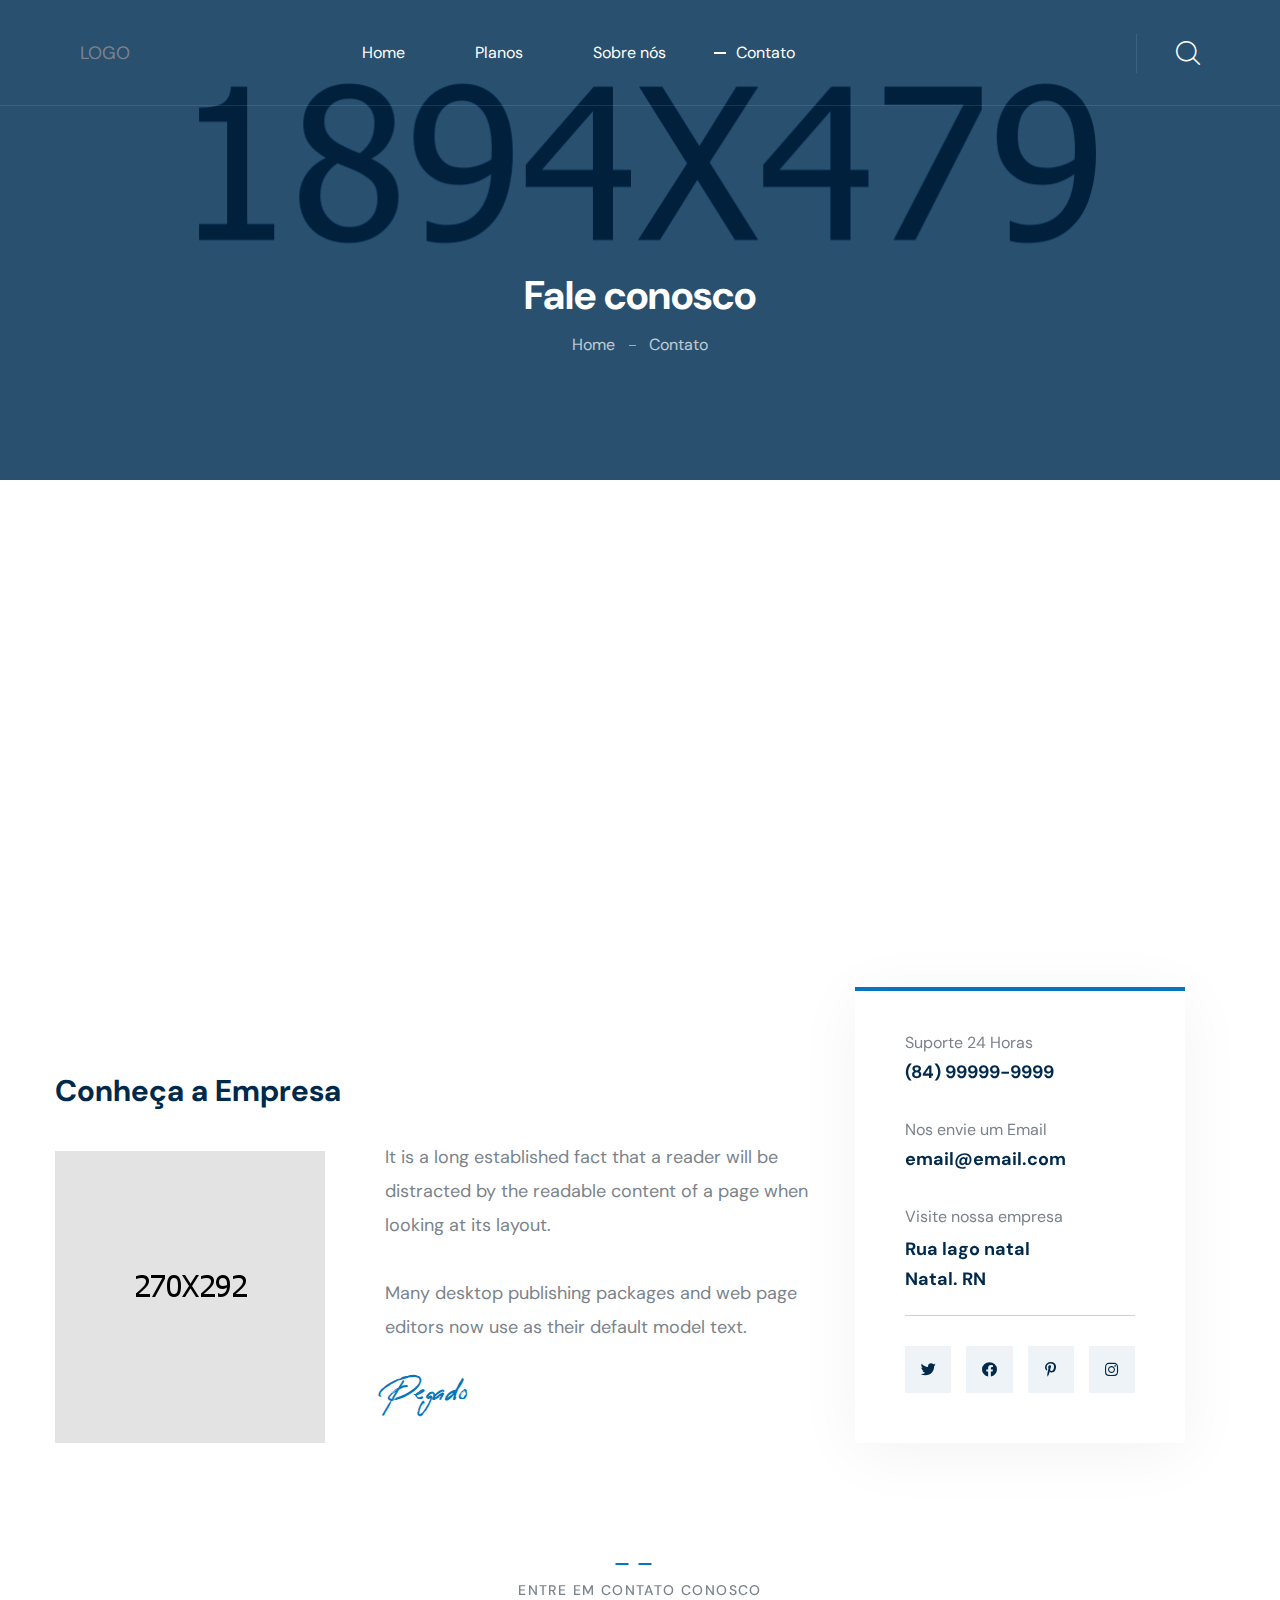
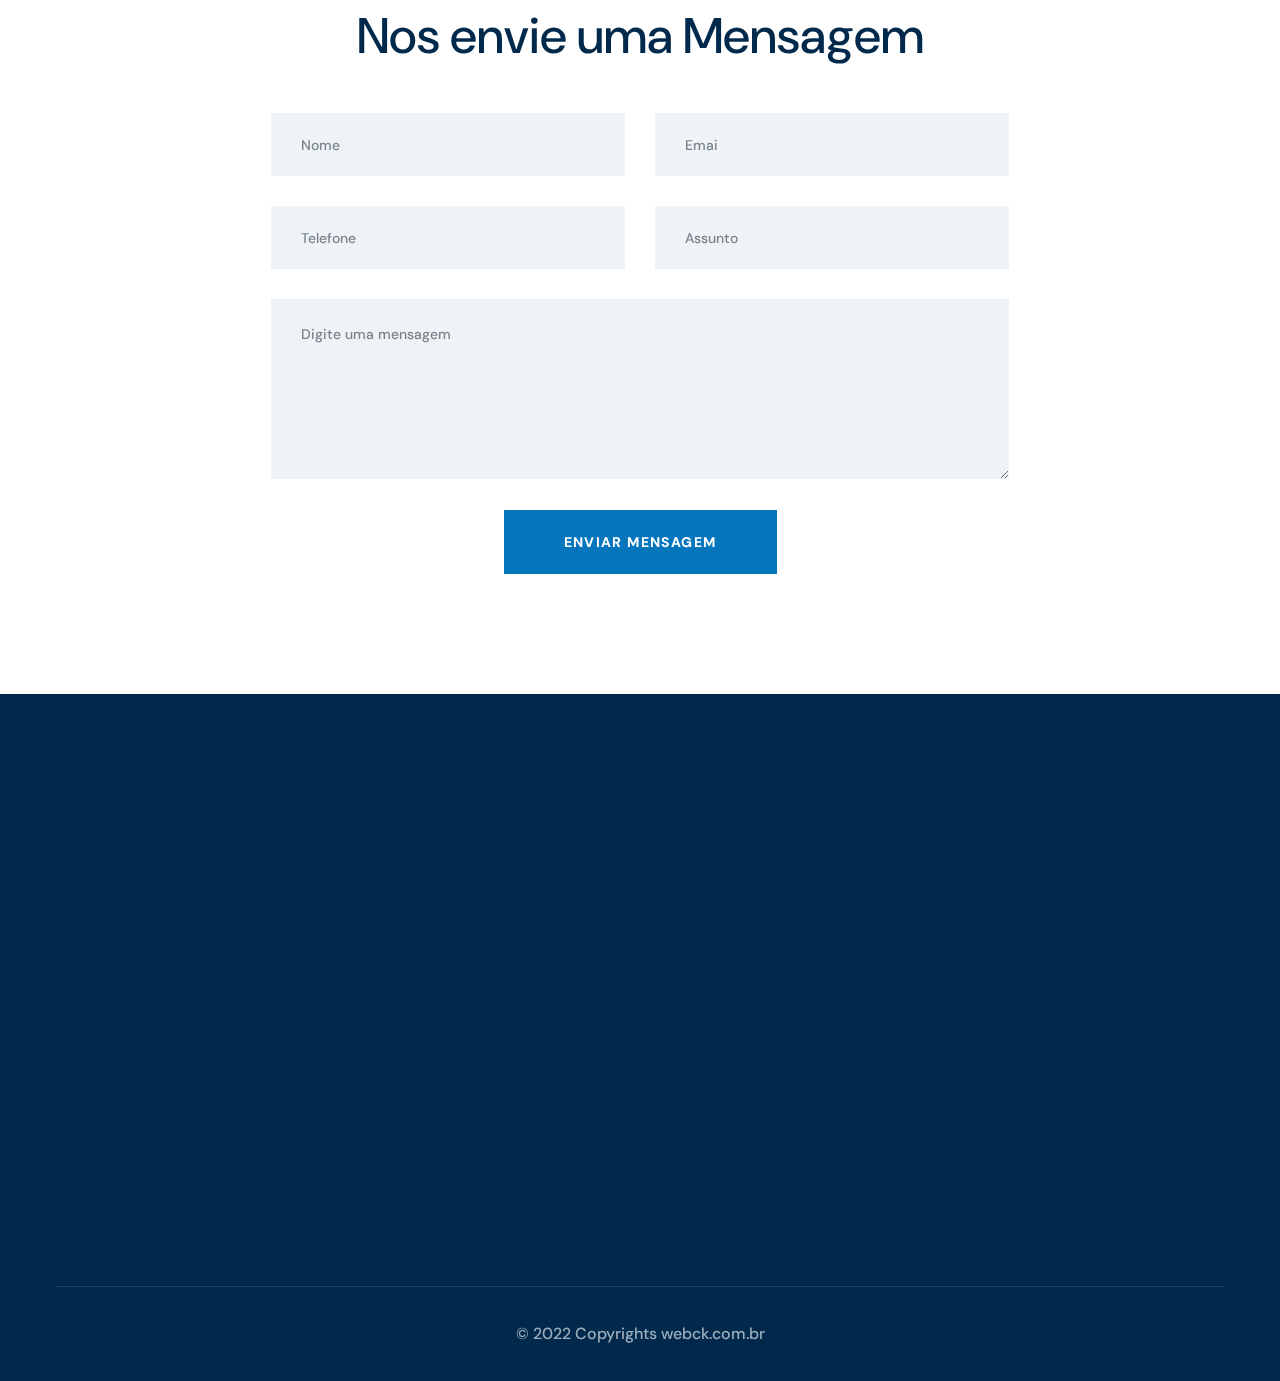
==== contato.html @ d730503c "att" ====
<!DOCTYPE html>
<html lang="pt-BR">

<head>
    <meta charset="UTF-8" />
    <meta name="viewport" content="width=device-width, initial-scale=1.0" />
    <title>Pegado Seguro ||</title>
    <!-- favicons Icons -->
    <link rel="apple-touch-icon" sizes="180x180" href="assets/images/favicons/apple-touch-icon.png" />
    <link rel="icon" type="image/png" sizes="32x32" href="assets/images/favicons/favicon-32x32.png" />
    <link rel="icon" type="image/png" sizes="16x16" href="assets/images/favicons/favicon-16x16.png" />
    <link rel="manifest" href="assets/images/favicons/site.webmanifest" />
    <meta name="description" content="Conult HTML Template For Business" />

    <!-- fonts -->
    <link rel="preconnect" href="https://fonts.googleapis.com">
    <link rel="preconnect" href="https://fonts.gstatic.com" crossorigin>

    <link
        href="https://fonts.googleapis.com/css2?family=DM+Sans:ital,wght@0,400;0,500;0,700;1,400;1,500;1,700&display=swap"
        rel="stylesheet">

    <link rel="stylesheet" href="assets/vendors/bootstrap/css/bootstrap.min.css" />
    <link rel="stylesheet" href="assets/vendors/animate/animate.min.css" />
    <link rel="stylesheet" href="assets/vendors/animate/custom-animate.css" />
    <link rel="stylesheet" href="assets/vendors/fontawesome/css/all.min.css" />
    <link rel="stylesheet" href="assets/vendors/jarallax/jarallax.css" />
    <link rel="stylesheet" href="assets/vendors/jquery-magnific-popup/jquery.magnific-popup.css" />
    <link rel="stylesheet" href="assets/vendors/nouislider/nouislider.min.css" />
    <link rel="stylesheet" href="assets/vendors/nouislider/nouislider.pips.css" />
    <link rel="stylesheet" href="assets/vendors/odometer/odometer.min.css" />
    <link rel="stylesheet" href="assets/vendors/swiper/swiper.min.css" />
    <link rel="stylesheet" href="assets/vendors/conult-icons/style.css">
    <link rel="stylesheet" href="assets/vendors/tiny-slider/tiny-slider.min.css" />
    <link rel="stylesheet" href="assets/vendors/reey-font/stylesheet.css" />
    <link rel="stylesheet" href="assets/vendors/owl-carousel/owl.carousel.min.css" />
    <link rel="stylesheet" href="assets/vendors/owl-carousel/owl.theme.default.min.css" />
    <link rel="stylesheet" href="assets/vendors/bxslider/jquery.bxslider.css" />
    <link rel="stylesheet" href="assets/vendors/bootstrap-select/css/bootstrap-select.min.css" />
    <link rel="stylesheet" href="assets/vendors/vegas/vegas.min.css" />
    <link rel="stylesheet" href="assets/vendors/jquery-ui/jquery-ui.css" />
    <link rel="stylesheet" href="assets/vendors/timepicker/timePicker.css" />

    <!-- template styles -->
    <link rel="stylesheet" href="assets/css/style.css" />
    <link rel="stylesheet" href="assets/css/responsive.css" />
</head>

<body>
    <div class="preloader">
        <img class="preloader__image" width="60" src="assets/images/loader.png" alt="" />
    </div>
    <!-- /.preloader -->
    <div class="page-wrapper">
        <header class="main-header main-header-three clearfix">
            <nav class="main-menu main-menu-three clearfix">
                <div class="main-menu-three__wrapper clearfix">
                    <div class="main-menu-three__wrapper-logo">
                        <a href="index.html">LOGO</a>
                    </div>
                    <div class="main-menu-three__wrapper-main-menu">
                        <a href="#" class="mobile-nav__toggler"><i class="fa fa-bars"></i></a>
                        <ul class="main-menu__list">
                            <li class="dropdown">
                                <a href="index.html">Home</a>
                            </li>
                            <li class="dropdown">
                                <a href="planos.html">Planos</a>
                            </li>
                            <li><a href="sobre.html">Sobre nós</a></li>
                            <li><a href="contato.html">Contato</a></li>
                        </ul>
                    </div>
                    <div class="main-menu-three__wrapper-right">
                        <div class="main-menu-three__wrapper-search-cat">
                            <a href="#"
                                class="main-menu-three__wrapper-search search-toggler icon-magnifying-glass"></a>
                        </div>
                    </div>
                </div>
            </nav>
        </header>

        <div class="stricky-header stricked-menu main-menu">
            <div class="sticky-header__content"></div><!-- /.sticky-header__content -->
        </div><!-- /.stricky-header -->

        <!--Page Header Start-->
        <section class="page-header">
            <div class="page-header-bg" style="background-image: url(assets/images/backgrounds/page-header-bg.jpg)">
            </div>
            <div class="container">
                <div class="page-header__inner">
                    <h2>Fale conosco</h2>
                    <ul class="thm-breadcrumb list-unstyled">
                        <li><a href="index.html">Home</a></li>
                        <li class="active">Contato</li>
                    </ul>
                </div>
            </div>
        </section>
        <!--Page Header End-->

        <!--Contact Page Google Map Start-->
        <section class="contact-page-google-map">
           <div class="container">
                <iframe
                src="https://www.google.com/maps/embed?" class="contact-page-google-map__one" allowfullscreen>

                </iframe>
            </div>
        </section>
        <!--Contact Page Google Map End-->

        <!--Contact Page Details Start-->
        <section class="contact-page-details">
            <div class="container">
                <div class="row">
                    <div class="col-xl-8 col-lg-7">
                        <div class="contact-page-details__left">
                            <h3 class="contact-page-details__title">Conheça a Empresa</h3>
                            <div class="contact-page-details__content">
                                <div class="contact-page-details__content-img">
                                    <img src="assets/images/resources/contact-page-details-content-img.jpg" alt="">
                                </div>
                                <div class="contact-page-details__content-text-box">
                                    <p class="contact-page-details__content-text-1">It is a long established fact that a reader will be distracted by the readable content of a page when looking at its layout.</p>
                                    <p class="contact-page-details__content-text-2">Many desktop publishing packages and web page editors now use as their default model text.</p>
                                    <h2 class="contact-page-details__sign">Pegado</h2>
                                </div>
                            </div>
                        </div>
                    </div>
                    <div class="col-xl-4 col-lg-5">
                        <div class="contact-page-details__right">
                            <ul class="list-unstyled contact-page-details__list">
                                <li>
                                    <span>Suporte 24 Horas</span>
                                    <p><a href="tel:13077760608">(84) 99999-9999</a></p>
                                </li>
                                <li>
                                    <span>Nos envie um Email</span>
                                    <p><a href="mailto:needhelp@company.com">email@email.com</a></p>
                                </li>
                                <li>
                                    <span>Visite nossa empresa</span>
                                    <p>Rua lago natal <br> Natal. RN</p>
                                </li>
                            </ul>
                            <div class="contact-page-details__social">
                                <a href="#"><i class="fab fa-twitter"></i></a>
                                <a href="#"><i class="fab fa-facebook"></i></a>
                                <a href="#"><i class="fab fa-pinterest-p"></i></a>
                                <a href="#"><i class="fab fa-instagram"></i></a>
                            </div>
                        </div>
                    </div>
                </div>
            </div>
        </section>
        <!--Contact Page Details End-->

        <!--contact Page Start-->
        <section class="contact-page">
            <div class="container">
                <div class="section-title text-center">
                    <span class="section-title__tagline">Entre em contato conosco</span>
                    <h2 class="section-title__title">Nos envie uma Mensagem</h2>
                </div>
                <div class="row">
                    <div class="col-xl-12">
                        <div class="contact-page__form">
                            <form action="assets/inc/sendemail.php" class="comment-one__form contact-form-validated" novalidate="novalidate">
                                <div class="row">
                                    <div class="col-xl-6">
                                        <div class="comment-form__input-box">
                                            <input type="text" placeholder="Nome" name="name">
                                        </div>
                                    </div>
                                    <div class="col-xl-6">
                                        <div class="comment-form__input-box">
                                            <input type="email" placeholder="Emai" name="email">
                                        </div>
                                    </div>
                                    <div class="col-xl-6">
                                        <div class="comment-form__input-box">
                                            <input type="text" placeholder="Telefone" name="phone">
                                        </div>
                                    </div>
                                    <div class="col-xl-6">
                                        <div class="comment-form__input-box">
                                            <input type="text" placeholder="Assunto" name="Subject">
                                        </div>
                                    </div>
                                </div>
                                <div class="row">
                                    <div class="col-xl-12">
                                        <div class="comment-form__input-box">
                                            <textarea name="message" placeholder="Digite uma mensagem"></textarea>
                                        </div>
                                        <button type="submit" class="thm-btn comment-form__btn">Enviar mensagem</button>
                                    </div>
                                </div>
                            </form>
                        </div>
                    </div>
                </div>
            </div>
        </section>
        <!--contact Page End-->

        <!--Site Footer Start-->
        <footer class="site-footer">
            <div class="container">
                <div class="site-footer__top">
                    <div class="row">
                        <div class="col-xl-5 col-lg-5 wow fadeInUp" data-wow-delay="100ms">
                            <div class="site-footer__top-left">
                                <div class="site-footer__top-logo-content">
                                    <a href="index.html"><img src="assets/images/logo-light-1.png" width="146" alt=""></a>
                                    <p class="site-footer__top-text">Bem vindo a pegado seguros <br> agência. Lore ipsum
                                        simply text <br> amet cing elit.</p>
                                </div>
                                <div class="site-footer__top-newsletter">
                                    <h5 class="site-footer__top-newsletter-title">Se inscreva para receber nossas promoções</h5>
                                    <form class="site-footer__top-newsletter-form">
                                        <div class="site-footer__top-newsletter-input-box">
                                            <input type="email" placeholder="Email" name="email">
                                            <button type="submit" class="site-footer__top-newsletter-btn">Salvar</button>
                                        </div>
                                    </form>
                                </div>
                            </div>
                        </div>
                        <div class="col-xl-7 col-lg-7">
                            <div class="site-footer__top-right">
                                <div class="site-footer__top-widget-box">
                                    <div class="row">
                                        <div class="col-xl-3 col-lg-3 col-md-4 wow fadeInUp" data-wow-delay="100ms">
                                            <div class="footer-widget__column footer-widget__explore clearfix">
                                                <h3 class="footer-widget__title">Veja mais</h3>
                                                <ul class="footer-widget__explore-list list-unstyled clearfix">
                                                    <li><a href="sobre.html">Sobre nós</a></li>
                                                    <li><a href="sobre.html">Nossos Planos</a></li>
                                                    <li><a href="contato.html">Entre em contato</a></li>
                                                </ul>
                                            </div>
                                        </div>
                                        <div class="col-xl-3 col-lg-3 col-md-4 wow fadeInUp" data-wow-delay="200ms">
                                            <div class="footer-widget__column footer-widget__links clearfix">
                                                <h3 class="footer-widget__title">Links</h3>
                                                <ul class="footer-widget__links-list list-unstyled clearfix">
                                                    <li><a href="sobre.html">Sobre nós</a></li>
                                                    <li><a href="sobre.html">Conheça nosso app</a></li>
                                                    <li><a href="sobre.html">Home</a></li>
                                                    <li><a href="contato.html">Contato</a></li>
                                                </ul>
                                            </div>
                                        </div>
                                        <div class="col-xl-6 col-lg-6 col-md-4 wow fadeInUp" data-wow-delay="300ms">
                                            <div class="footer-widget__column footer-widget__contact clearfix">
                                                <h3 class="footer-widget__title">Contato</h3>
                                                <a href="mailto:emaildosuporte@suporte.com">emaildosuporte@suporte.com</a>
                                                <p class="footer-widget__contact-text">Rua lago de natal <br> Natal. RN</p>
                                            </div>
                                        </div>
                                    </div>
                                </div>
                                <div class="site-footer__top-contact-details wow fadeInUp" data-wow-delay="400ms">
                                    <div class="site-footer__top-right-social">
                                        <a href="#"><i class="fab fa-twitter"></i></a>
                                        <a href="#"><i class="fab fa-facebook"></i></a>
                                        <a href="#"><i class="fab fa-pinterest-p"></i></a>
                                        <a href="#"><i class="fab fa-instagram"></i></a>
                                    </div>
                                    <div class="site-footer__top-right-phone">
                                        <p class="site-footer__top-right-phone-tagline">Suporte 24 Horas</p>
                                        <a href="tel:1307776-0608">(84) 99999-9999</a>
                                    </div>
                                </div>
                            </div>
                        </div>
                    </div>
                </div>
                <div class="site-footer__bottom">
                    <p class="site-footer__bottom-text">© 2022 Copyrights <a href="#">webck.com.br</a></p>
                </div>
            </div>
        </footer>
        <!--Site Footer End-->


    </div><!-- /.page-wrapper -->


    <div class="mobile-nav__wrapper">
        <div class="mobile-nav__overlay mobile-nav__toggler"></div>
        <!-- /.mobile-nav__overlay -->
        <div class="mobile-nav__content">
            <span class="mobile-nav__close mobile-nav__toggler"><i class="fa fa-times"></i></span>

            <div class="logo-box">
                <a href="index.html" aria-label="logo image"><img src="assets/images/resources/logo-1.png" width="155"
                        alt="" /></a>
            </div>
            <!-- /.logo-box -->
            <div class="mobile-nav__container"></div>
            <!-- /.mobile-nav__container -->

            <ul class="mobile-nav__contact list-unstyled">
                <li>
                    <i class="fa fa-envelope"></i>
                    <a href="mailto:needhelp@packageName__.com">needhelp@conult.com</a>
                </li>
                <li>
                    <i class="fa fa-phone-alt"></i>
                    <a href="tel:666-888-0000">666 888 0000</a>
                </li>
            </ul><!-- /.mobile-nav__contact -->
            <div class="mobile-nav__top">
                <div class="mobile-nav__social">
                    <a href="#" class="fab fa-twitter"></a>
                    <a href="#" class="fab fa-facebook-square"></a>
                    <a href="#" class="fab fa-pinterest-p"></a>
                    <a href="#" class="fab fa-instagram"></a>
                </div><!-- /.mobile-nav__social -->
            </div><!-- /.mobile-nav__top -->



        </div>
        <!-- /.mobile-nav__content -->
    </div>
    <!-- /.mobile-nav__wrapper -->

    <div class="search-popup">
        <div class="search-popup__overlay search-toggler"></div>
        <!-- /.search-popup__overlay -->
        <div class="search-popup__content">
            <form action="#">
                <label for="search" class="sr-only">Buscar</label><!-- /.sr-only -->
                <input type="text" id="search" placeholder="Buscar..." />
                <button type="submit" aria-label="search submit" class="thm-btn">
                    <i class="icon-magnifying-glass"></i>
                </button>
            </form>
        </div>
        <!-- /.search-popup__content -->
    </div>
    <!-- /.search-popup -->

    <a href="#" data-target="html" class="scroll-to-target scroll-to-top"><i class="fa fa-angle-up"></i></a>


    <script src="assets/vendors/jquery/jquery-3.6.0.min.js"></script>
    <script src="assets/vendors/bootstrap/js/bootstrap.bundle.min.js"></script>
    <script src="assets/vendors/jarallax/jarallax.min.js"></script>
    <script src="assets/vendors/jquery-ajaxchimp/jquery.ajaxchimp.min.js"></script>
    <script src="assets/vendors/jquery-appear/jquery.appear.min.js"></script>
    <script src="assets/vendors/jquery-circle-progress/jquery.circle-progress.min.js"></script>
    <script src="assets/vendors/jquery-magnific-popup/jquery.magnific-popup.min.js"></script>
    <script src="assets/vendors/jquery-validate/jquery.validate.min.js"></script>
    <script src="assets/vendors/nouislider/nouislider.min.js"></script>
    <script src="assets/vendors/odometer/odometer.min.js"></script>
    <script src="assets/vendors/swiper/swiper.min.js"></script>
    <script src="assets/vendors/tiny-slider/tiny-slider.min.js"></script>
    <script src="assets/vendors/wnumb/wNumb.min.js"></script>
    <script src="assets/vendors/wow/wow.js"></script>
    <script src="assets/vendors/isotope/isotope.js"></script>
    <script src="assets/vendors/countdown/countdown.min.js"></script>
    <script src="assets/vendors/owl-carousel/owl.carousel.min.js"></script>
    <script src="assets/vendors/bxslider/jquery.bxslider.min.js"></script>
    <script src="assets/vendors/bootstrap-select/js/bootstrap-select.min.js"></script>
    <script src="assets/vendors/vegas/vegas.min.js"></script>
    <script src="assets/vendors/jquery-ui/jquery-ui.js"></script>
    <script src="assets/vendors/timepicker/timePicker.js"></script>




    <!-- template js -->
    <script src="assets/js/conult.js"></script>
</body>

</html>
---- assets/vendors/jarallax/jarallax.css ----
.jarallax {
    position: relative;
    z-index: 0;
}
.jarallax > .jarallax-img {
    position: absolute;
    object-fit: cover;
    /* support for plugin https://github.com/bfred-it/object-fit-images */
    font-family: 'object-fit: cover;';
    top: 0;
    left: 0;
    width: 100%;
    height: 100%;
    z-index: -1;
}
---- assets/vendors/nouislider/nouislider.min.css ----
/*! nouislider - 14.1.1 - 12/15/2019 */
.noUi-target,.noUi-target *{-webkit-touch-callout:none;-webkit-tap-highlight-color:transparent;-webkit-user-select:none;-ms-touch-action:none;touch-action:none;-ms-user-select:none;-moz-user-select:none;user-select:none;-moz-box-sizing:border-box;box-sizing:border-box}.noUi-target{position:relative}.noUi-base,.noUi-connects{width:100%;height:100%;position:relative;z-index:1}.noUi-connects{overflow:hidden;z-index:0}.noUi-connect,.noUi-origin{will-change:transform;position:absolute;z-index:1;top:0;right:0;-ms-transform-origin:0 0;-webkit-transform-origin:0 0;-webkit-transform-style:preserve-3d;transform-origin:0 0;transform-style:flat}.noUi-connect{height:100%;width:100%}.noUi-origin{height:10%;width:10%}.noUi-txt-dir-rtl.noUi-horizontal .noUi-origin{left:0;right:auto}.noUi-vertical .noUi-origin{width:0}.noUi-horizontal .noUi-origin{height:0}.noUi-handle{-webkit-backface-visibility:hidden;backface-visibility:hidden;position:absolute}.noUi-touch-area{height:100%;width:100%}.noUi-state-tap .noUi-connect,.noUi-state-tap .noUi-origin{-webkit-transition:transform .3s;transition:transform .3s}.noUi-state-drag *{cursor:inherit!important}.noUi-horizontal{height:18px}.noUi-horizontal .noUi-handle{width:34px;height:28px;right:-17px;top:-6px}.noUi-vertical{width:18px}.noUi-vertical .noUi-handle{width:28px;height:34px;right:-6px;top:-17px}.noUi-txt-dir-rtl.noUi-horizontal .noUi-handle{left:-17px;right:auto}.noUi-target{background:#FAFAFA;border-radius:4px;border:1px solid #D3D3D3;box-shadow:inset 0 1px 1px #F0F0F0,0 3px 6px -5px #BBB}.noUi-connects{border-radius:3px}.noUi-connect{background:#3FB8AF}.noUi-draggable{cursor:ew-resize}.noUi-vertical .noUi-draggable{cursor:ns-resize}.noUi-handle{border:1px solid #D9D9D9;border-radius:3px;background:#FFF;cursor:default;box-shadow:inset 0 0 1px #FFF,inset 0 1px 7px #EBEBEB,0 3px 6px -3px #BBB}.noUi-active{box-shadow:inset 0 0 1px #FFF,inset 0 1px 7px #DDD,0 3px 6px -3px #BBB}.noUi-handle:after,.noUi-handle:before{content:"";display:block;position:absolute;height:14px;width:1px;background:#E8E7E6;left:14px;top:6px}.noUi-handle:after{left:17px}.noUi-vertical .noUi-handle:after,.noUi-vertical .noUi-handle:before{width:14px;height:1px;left:6px;top:14px}.noUi-vertical .noUi-handle:after{top:17px}[disabled] .noUi-connect{background:#B8B8B8}[disabled] .noUi-handle,[disabled].noUi-handle,[disabled].noUi-target{cursor:not-allowed}.noUi-pips,.noUi-pips *{-moz-box-sizing:border-box;box-sizing:border-box}.noUi-pips{position:absolute;color:#999}.noUi-value{position:absolute;white-space:nowrap;text-align:center}.noUi-value-sub{color:#ccc;font-size:10px}.noUi-marker{position:absolute;background:#CCC}.noUi-marker-sub{background:#AAA}.noUi-marker-large{background:#AAA}.noUi-pips-horizontal{padding:10px 0;height:80px;top:100%;left:0;width:100%}.noUi-value-horizontal{-webkit-transform:translate(-50%,50%);transform:translate(-50%,50%)}.noUi-rtl .noUi-value-horizontal{-webkit-transform:translate(50%,50%);transform:translate(50%,50%)}.noUi-marker-horizontal.noUi-marker{margin-left:-1px;width:2px;height:5px}.noUi-marker-horizontal.noUi-marker-sub{height:10px}.noUi-marker-horizontal.noUi-marker-large{height:15px}.noUi-pips-vertical{padding:0 10px;height:100%;top:0;left:100%}.noUi-value-vertical{-webkit-transform:translate(0,-50%);transform:translate(0,-50%);padding-left:25px}.noUi-rtl .noUi-value-vertical{-webkit-transform:translate(0,50%);transform:translate(0,50%)}.noUi-marker-vertical.noUi-marker{width:5px;height:2px;margin-top:-1px}.noUi-marker-vertical.noUi-marker-sub{width:10px}.noUi-marker-vertical.noUi-marker-large{width:15px}.noUi-tooltip{display:block;position:absolute;border:1px solid #D9D9D9;border-radius:3px;background:#fff;color:#000;padding:5px;text-align:center;white-space:nowrap}.noUi-horizontal .noUi-tooltip{-webkit-transform:translate(-50%,0);transform:translate(-50%,0);left:50%;bottom:120%}.noUi-vertical .noUi-tooltip{-webkit-transform:translate(0,-50%);transform:translate(0,-50%);top:50%;right:120%}
---- assets/vendors/nouislider/nouislider.pips.css ----
/* Base;
 *
 */
.noUi-pips,
.noUi-pips * {
-moz-box-sizing: border-box;
	box-sizing: border-box;
}
.noUi-pips {
	position: absolute;
	font: 400 12px Arial;
	color: #999;
}

/* Values;
 *
 */
.noUi-value {
	width: 40px;
	position: absolute;
	text-align: center;
}
.noUi-value-sub {
	color: #ccc;
	font-size: 10px;
}

/* Markings;
 *
 */
.noUi-marker {
	position: absolute;
	background: #CCC;
}
.noUi-marker-sub {
	background: #AAA;
}
.noUi-marker-large {
	background: #AAA;
}

/* Horizontal layout;
 *
 */
.noUi-pips-horizontal {
	padding: 10px 0;
	height: 50px;
	top: 100%;
	left: 0;
	width: 100%;
}
.noUi-value-horizontal {
	margin-left: -20px;
	padding-top: 20px;
}
.noUi-value-horizontal.noUi-value-sub {
	padding-top: 15px;
}

.noUi-marker-horizontal.noUi-marker {
	margin-left: -1px;
	width: 2px;
	height: 5px;
}
.noUi-marker-horizontal.noUi-marker-sub {
	height: 10px;
}
.noUi-marker-horizontal.noUi-marker-large {
	height: 15px;
}

/* Vertical layout;
 *
 */
.noUi-pips-vertical {
	padding: 0 10px;
	height: 100%;
	top: 0;
	left: 100%;
}
.noUi-value-vertical {
	width: 15px;
	margin-left: 20px;
	margin-top: -5px;
}

.noUi-marker-vertical.noUi-marker {
	width: 5px;
	height: 2px;
	margin-top: -1px;
}
.noUi-marker-vertical.noUi-marker-sub {
	width: 10px;
}
.noUi-marker-vertical.noUi-marker-large {
	width: 15px;
}
---- assets/vendors/conult-icons/style.css ----
@font-face {
  font-family: 'icomoon';
  src: url('fonts/icomoon.eot?orkqwr');
  src: url('fonts/icomoon.eot?orkqwr#iefix') format('embedded-opentype'),
    url('fonts/icomoon.ttf?orkqwr') format('truetype'),
    url('fonts/icomoon.woff?orkqwr') format('woff'),
    url('fonts/icomoon.svg?orkqwr#icomoon') format('svg');
  font-weight: normal;
  font-style: normal;
  font-display: block;
}

[class^="icon-"],
[class*=" icon-"] {
  /* use !important to prevent issues with browser extensions that change fonts */
  font-family: 'icomoon' !important;
  speak: never;
  font-style: normal;
  font-weight: normal;
  font-variant: normal;
  text-transform: none;
  line-height: 1;

  /* Better Font Rendering =========== */
  -webkit-font-smoothing: antialiased;
  -moz-osx-font-smoothing: grayscale;
}









.icon-pin:before {
  content: "\e900";
}
.icon-email:before {
  content: "\e901";
}
.icon-phone:before {
  content: "\e902";
}
.icon-magnifying-glass:before {
  content: "\e903";
}
.icon-shopping-cart:before {
  content: "\e904";
}
.icon-right-arrow:before {
  content: "\e905";
}
.icon-strategy:before {
  content: "\e906";
}
.icon-point-of-sale:before {
  content: "\e907";
}
.icon-consumer-behavior:before {
  content: "\e908";
}
.icon-verification:before {
  content: "\e909";
}
.icon-quotes:before {
  content: "\e90a";
}
.icon-help:before {
  content: "\e90b";
}
.icon-customer-review:before {
  content: "\e90c";
}
.icon-consultant:before {
  content: "\e90d";
}
.icon-telephone:before {
  content: "\e90e";
}
.icon-business:before {
  content: "\e90f";
}
.icon-creative:before {
  content: "\e910";
}
.icon-global:before {
  content: "\e911";
}
.icon-news:before {
  content: "\e912";
}
.icon-consulting:before {
  content: "\e913";
}
.icon-group:before {
  content: "\e914";
}
.icon-report:before {
  content: "\e915";
}
.icon-mobile-analytics:before {
  content: "\e916";
}
.icon-creative-1:before {
  content: "\e917";
}
.icon-analysis:before {
  content: "\e918";
}
---- assets/vendors/reey-font/stylesheet.css ----
/*! Generated by Font Squirrel (https://www.fontsquirrel.com) on January 28, 2021 */



@font-face {
    font-family: 'reeyregular';
    src: url('reey-regular-webfont.woff2') format('woff2'),
         url('reey-regular-webfont.woff') format('woff');
    font-weight: normal;
    font-style: normal;

}
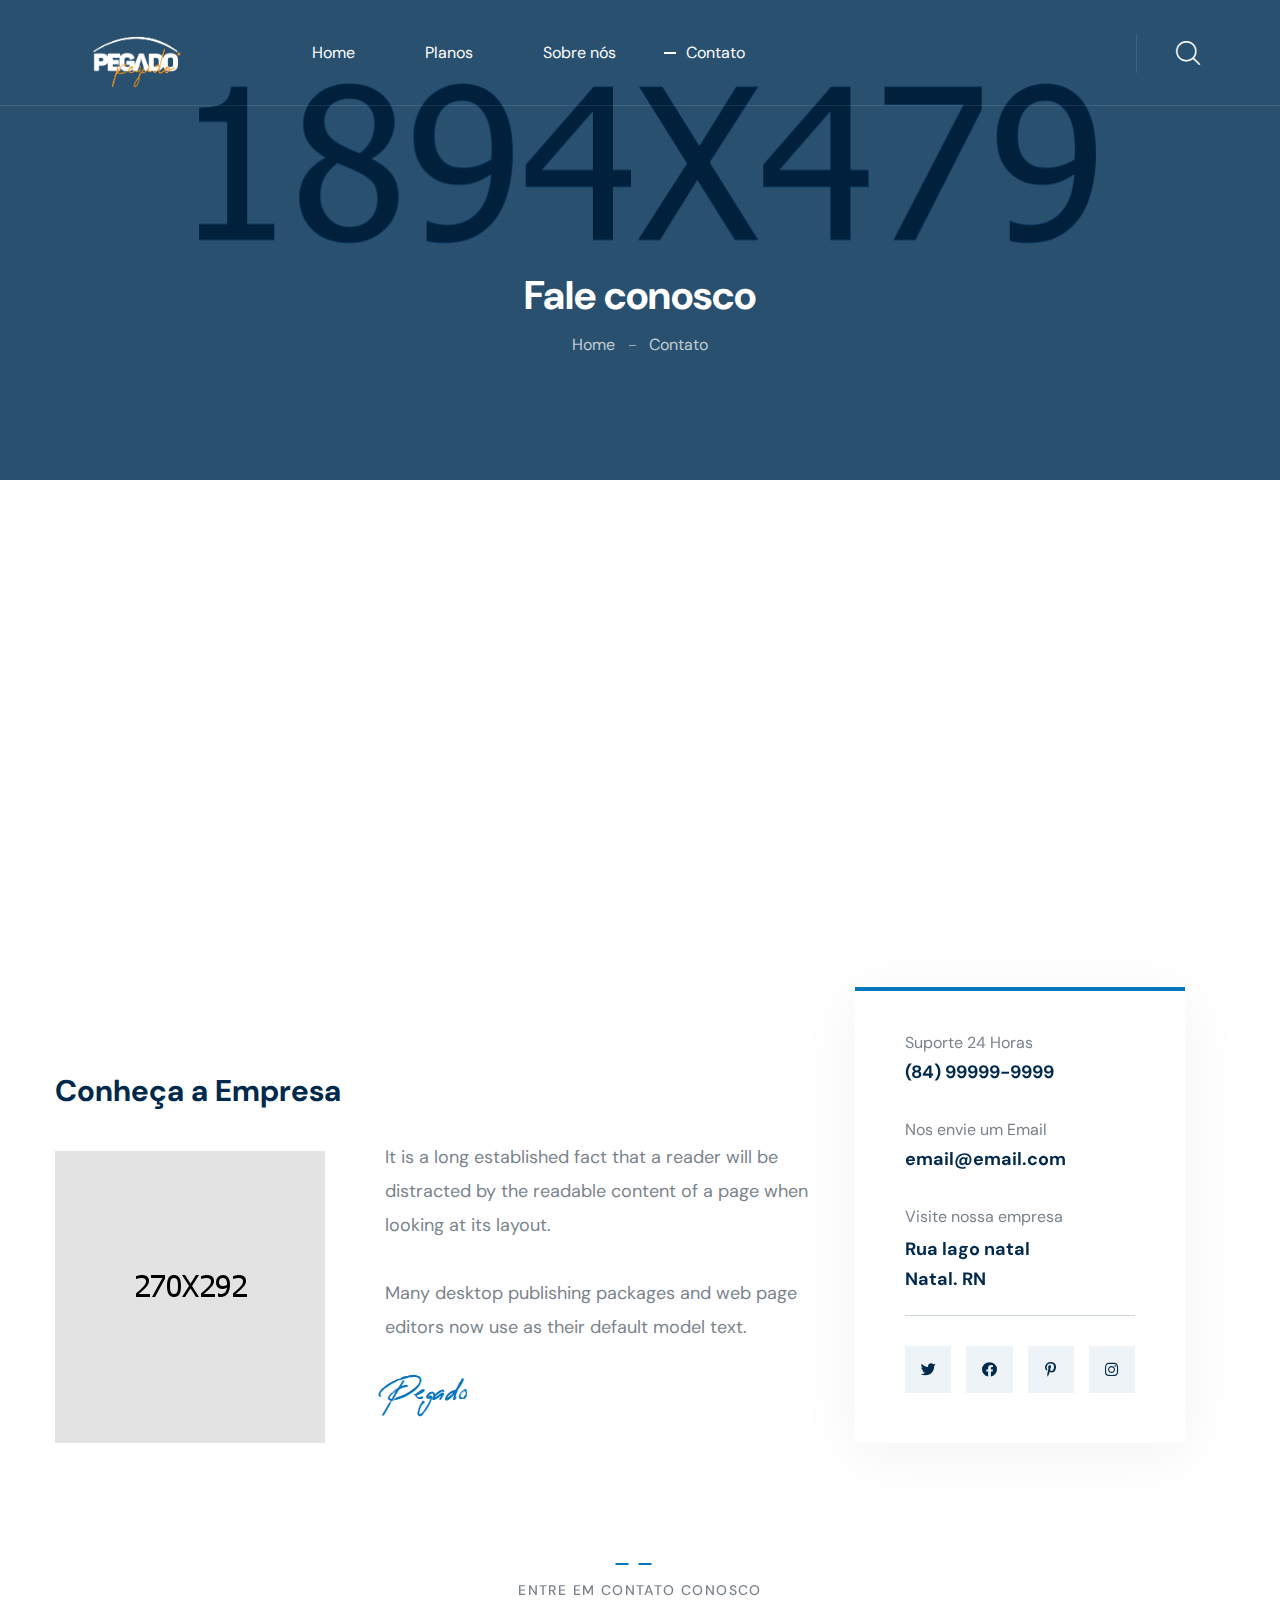
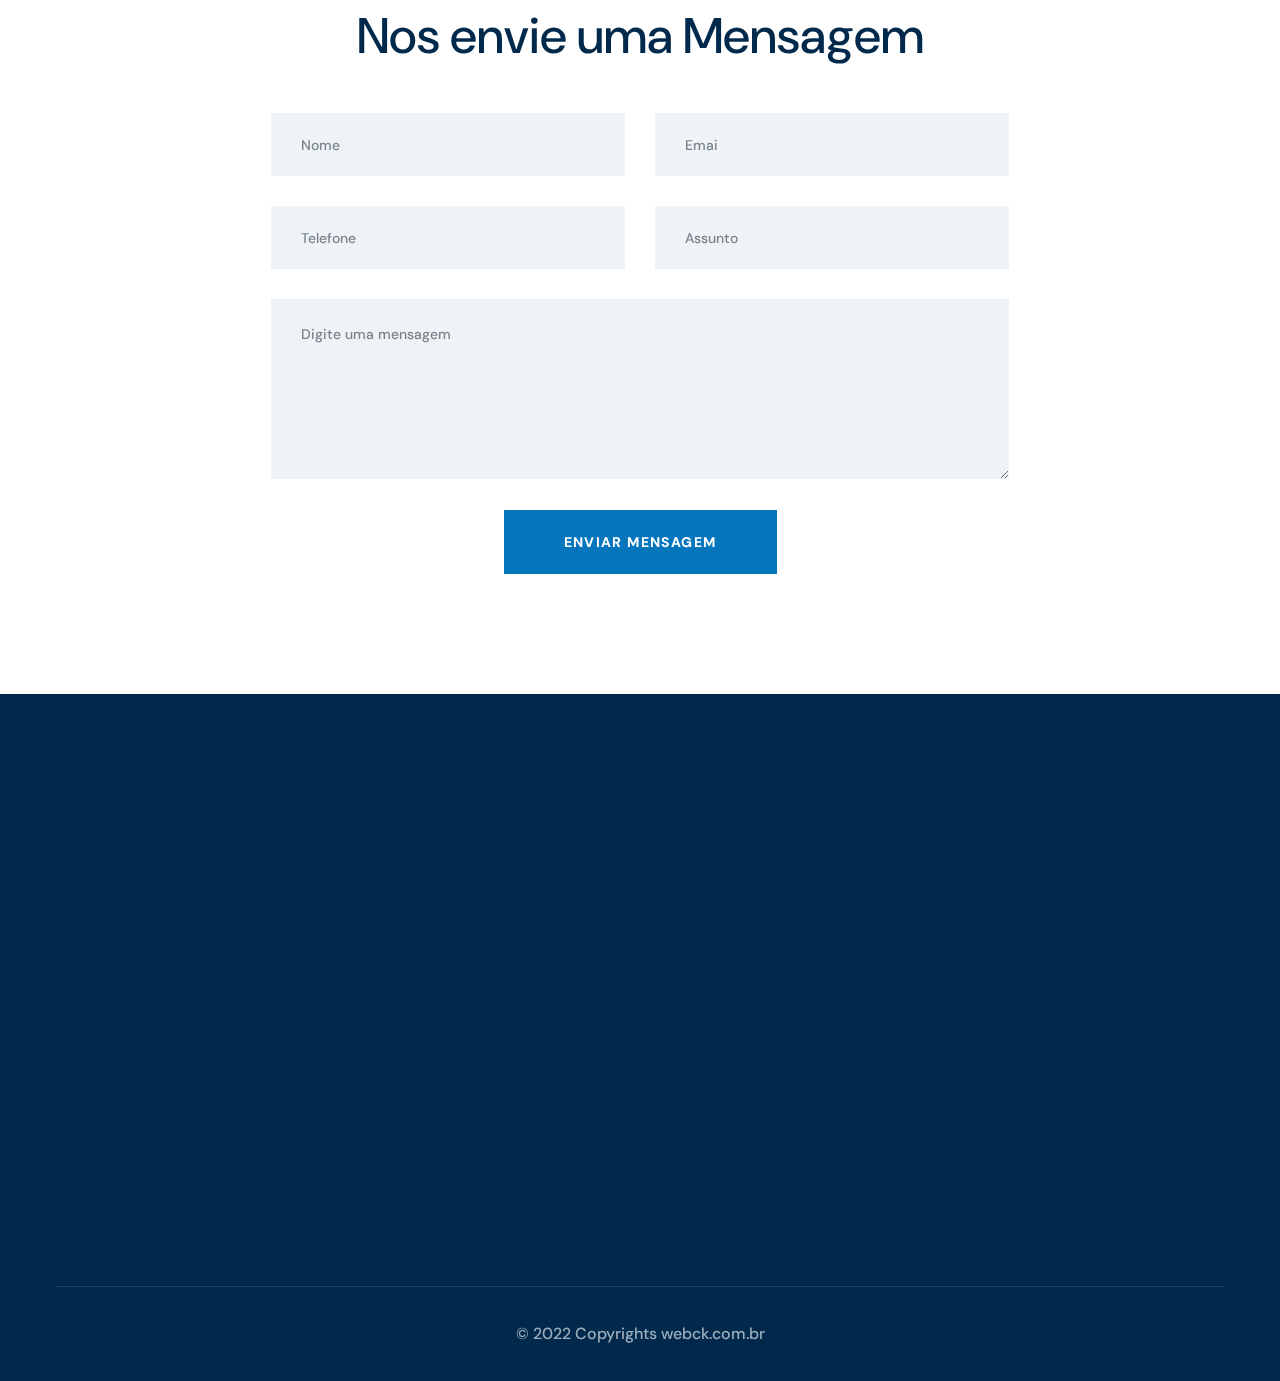
==== commit 6a1dd46c: "descrição breve do commit" ====
--- a/contato.html
+++ b/contato.html
@@ -56,7 +56,7 @@
             <nav class="main-menu main-menu-three clearfix">
                 <div class="main-menu-three__wrapper clearfix">
                     <div class="main-menu-three__wrapper-logo">
-                        <a href="index.html">LOGO</a>
+                        <img class="logo" src="./assets/images/logo-dark.png">
                     </div>
                     <div class="main-menu-three__wrapper-main-menu">
                         <a href="#" class="mobile-nav__toggler"><i class="fa fa-bars"></i></a>
--- a/assets/css/style.css
+++ b/assets/css/style.css
@@ -458,6 +458,14 @@
   position: relative;
   padding: 0 80px;
   z-index: 91;
+}
+
+
+
+.logo{
+  position: absolute; 
+  width: 114px;
+  top: 5px;
 }
 
 .main-menu-wrapper {
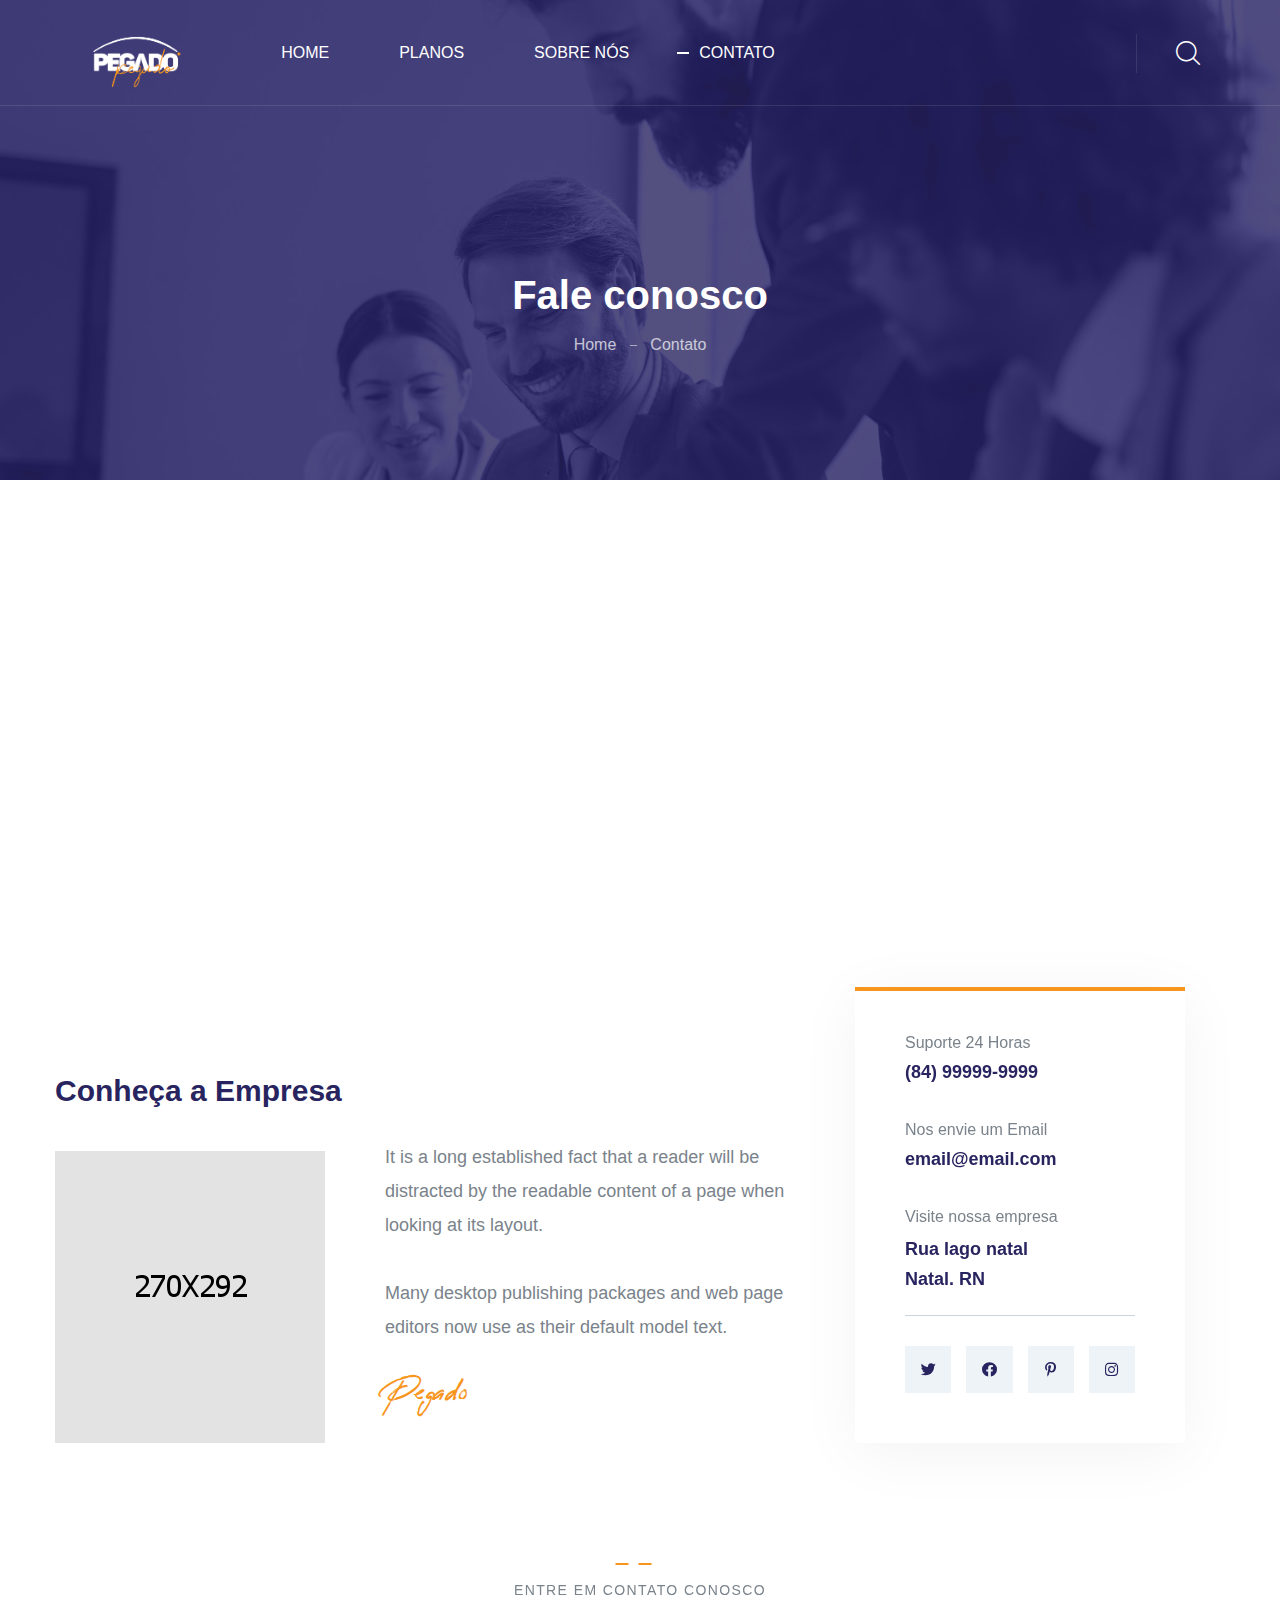
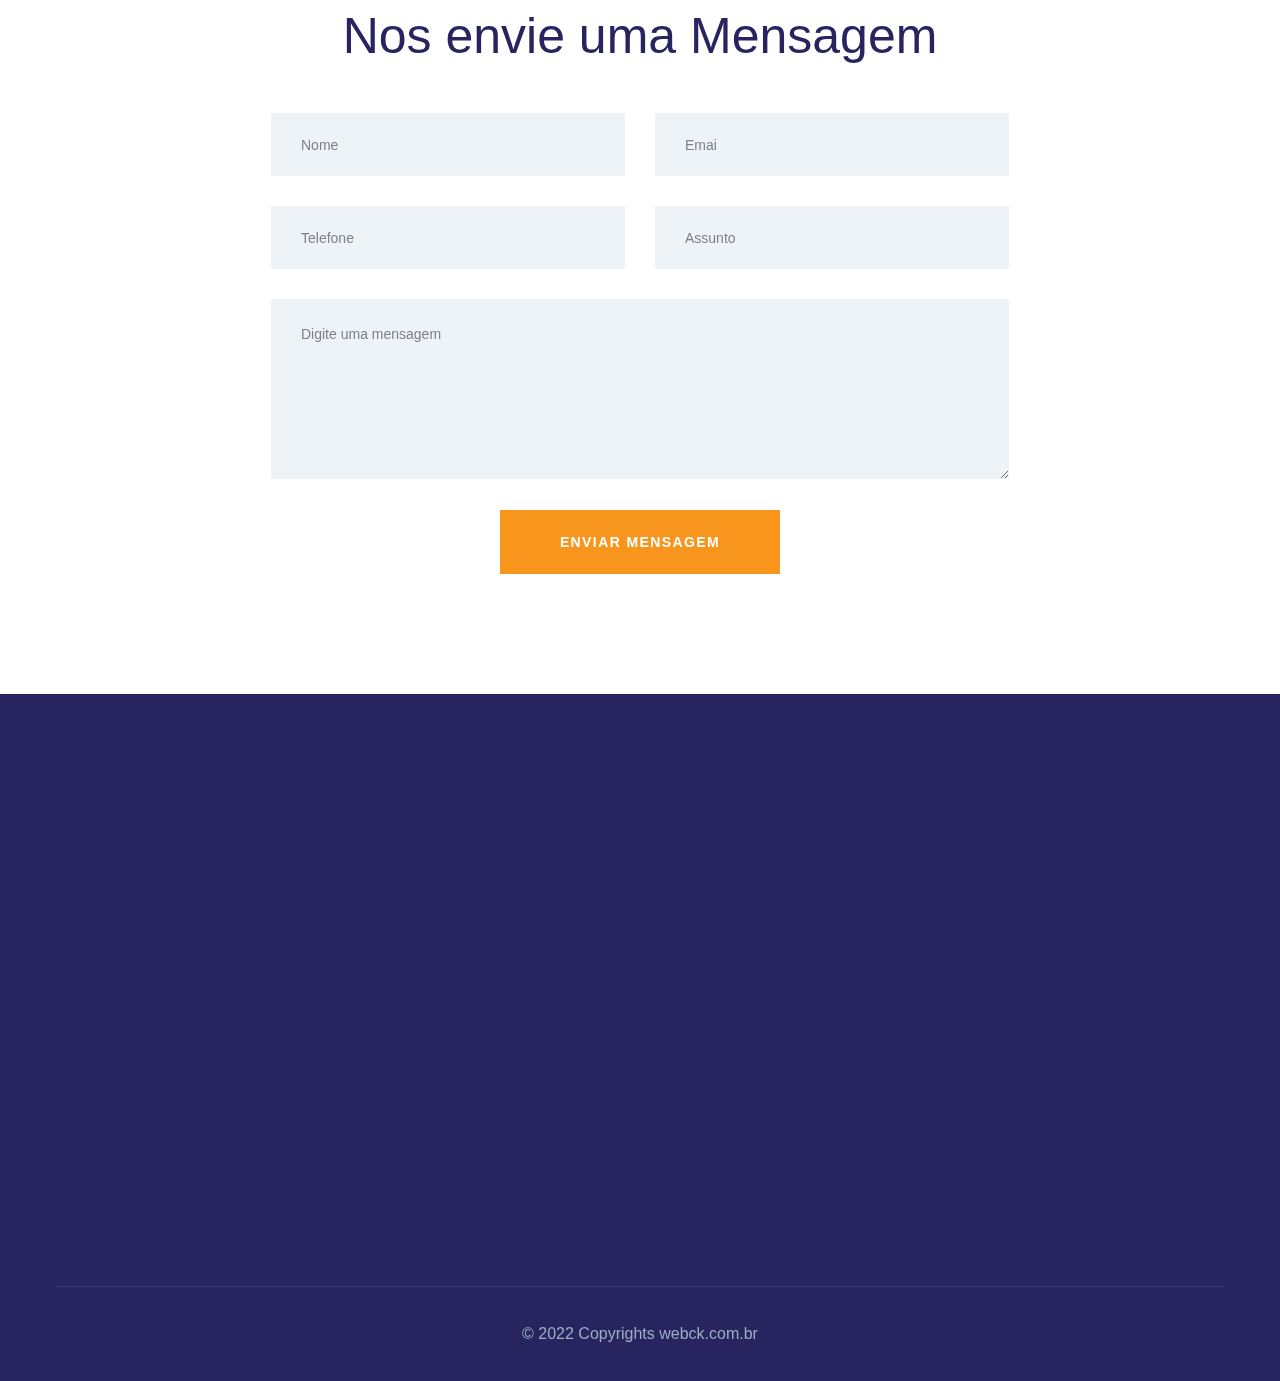
==== commit 5dd89d50: "att" ====
--- a/contato.html
+++ b/contato.html
@@ -268,10 +268,7 @@
                                 </div>
                                 <div class="site-footer__top-contact-details wow fadeInUp" data-wow-delay="400ms">
                                     <div class="site-footer__top-right-social">
-                                        <a href="#"><i class="fab fa-twitter"></i></a>
-                                        <a href="#"><i class="fab fa-facebook"></i></a>
-                                        <a href="#"><i class="fab fa-pinterest-p"></i></a>
-                                        <a href="#"><i class="fab fa-instagram"></i></a>
+                                        <a href="https://www.instagram.com/pegadoseguros/" target="_blank"><i class="fab fa-instagram"></i></a>
                                     </div>
                                     <div class="site-footer__top-right-phone">
                                         <p class="site-footer__top-right-phone-tagline">Suporte 24 Horas</p>
@@ -310,19 +307,16 @@
             <ul class="mobile-nav__contact list-unstyled">
                 <li>
                     <i class="fa fa-envelope"></i>
-                    <a href="mailto:needhelp@packageName__.com">needhelp@conult.com</a>
+                    <a href="mailto:needhelp@packageName__.com">ajuda@pegado.com</a>
                 </li>
                 <li>
                     <i class="fa fa-phone-alt"></i>
-                    <a href="tel:666-888-0000">666 888 0000</a>
+                    <a href="#">(84) 9999-9999</a>
                 </li>
             </ul><!-- /.mobile-nav__contact -->
             <div class="mobile-nav__top">
                 <div class="mobile-nav__social">
-                    <a href="#" class="fab fa-twitter"></a>
-                    <a href="#" class="fab fa-facebook-square"></a>
-                    <a href="#" class="fab fa-pinterest-p"></a>
-                    <a href="#" class="fab fa-instagram"></a>
+                    <a href="https://www.instagram.com/pegadoseguros/" target="_blank"><i class="fab fa-instagram"></i></a>
                 </div><!-- /.mobile-nav__social -->
             </div><!-- /.mobile-nav__top -->
 
--- a/assets/css/style.css
+++ b/assets/css/style.css
@@ -17,18 +17,23 @@
 /*--------------------------------------------------------------
 # Common
 --------------------------------------------------------------*/
+
+@import url('../Fonts/Gotham-Font/Gotham-Bold.otf');
+
 :root {
-  --conult-font: "DM Sans", sans-serif;
+  --conult-font: "Gotham", sans-serif;
   --conult-reey-font: "reeyregular";
   --conult-gray: #7a838b;
   --conult-gray-rgb: 122, 131, 139;
   --conult-white: #ffffff;
   --conult-white-rgb: 255, 255, 255;
-  --conult-black: #00294b;
+  --conult-black: #282460;
   --conult-black-rgb: 0, 41, 75;
-  --conult-base: #0575bc;
+  --conult-base: #F8951D;
   --conult-base-rgb: 5, 117, 188;
 }
+
+
 
 .row {
   --bs-gutter-x: 30px;
@@ -152,6 +157,7 @@
 
 .thm-btn:hover {
   color: var(--conult-white);
+  cursor: pointer;
 }
 
 .thm-btn:after {
@@ -624,6 +630,7 @@
 .stricky-header .main-menu__list ul {
   margin: 0;
   padding: 0;
+  text-transform: uppercase;
   list-style-type: none;
   align-items: center;
   display: none;
@@ -742,8 +749,8 @@
   line-height: 30px;
   color: var(--conult-black);
   text-transform: capitalize;
-  letter-spacing: 0;
-  font-weight: 500;
+  letter-spacing: 2;
+  font-weight: 700;
   display: flex;
   padding-left: 20px;
   padding-right: 20px;
@@ -1067,6 +1074,8 @@
 .main-menu-three__wrapper {
   position: relative;
   display: block;
+  font-family: 'Gotham', sans-serif;
+  font-weight: 700;
 }
 
 .main-menu-three__wrapper-logo {
@@ -1696,7 +1705,7 @@
   background-position: center;
   transform: scale(1);
   opacity: 0.3;
-  background-color: #002442;
+  background-color: #282460;
   background-blend-mode: luminosity;
   transition: transform 7000ms ease, opacity 1500ms ease-in;
   z-index: 1;
@@ -1985,6 +1994,7 @@
   left: 0;
   bottom: 0;
   z-index: 1;
+  opacity: 80%;
 }
 
 .main-slider-three-shape img {
@@ -2815,6 +2825,13 @@
   position: relative;
   display: block;
   overflow: hidden;
+  border: 1px solid #F8951D;
+  transition: 0.5s;
+  z-index: 1;
+}
+
+.case-one__single:hover {
+  box-shadow: none;
   z-index: 1;
 }
 
@@ -2887,7 +2904,7 @@
 
 .case-one__tagline-line {
   font-size: 12px;
-  color: var(--conult-white);
+  color: #F8951D;
   text-transform: uppercase;
   font-weight: 700;
   letter-spacing: 0.1em;
@@ -2902,7 +2919,7 @@
 }
 
 .case-one__title a {
-  color: var(--conult-white);
+  color: #F8951D;
 }
 
 .case-one__icon {
@@ -2912,9 +2929,9 @@
 .case-one__icon a {
   height: 55px;
   width: 55px;
-  color: var(--conult-white);
+  color: #F8951D;
   font-size: 20px;
-  background-color: rgba(var(--conult-white-rgb), 0.2);
+  background-color: rgba(40,36,96, 0.8);
   display: flex;
   align-items: center;
   justify-content: center;
@@ -3756,7 +3773,7 @@
 .site-footer__top-newsletter {
   position: relative;
   display: block;
-  background-color: #002442;
+  background-color: #3b3779;
   padding: 43px 50px 50px;
   margin-top: 60px;
 }
@@ -5156,6 +5173,7 @@
   position: relative;
   display: block;
   padding: 118px 0 119px;
+  height: 100px;
   background-color: var(--conult-black);
 }
 
@@ -5900,25 +5918,10 @@
 .feature-three__icon {
   position: relative;
   display: inline-block;
-  z-index: 1;
-}
-
-.feature-three__icon:before {
-  position: absolute;
-  top: 0;
-  right: -15px;
-  content: "";
-  height: 38px;
-  width: 38px;
-  background-color: #e5e9ed;
-  -webkit-transition: all 500ms ease;
-  transition: all 500ms ease;
   z-index: -1;
 }
 
-.feature-three__single:hover .feature-three__icon:before {
-  background-color: #1a3f5d;
-}
+
 
 .feature-three__icon span {
   position: relative;
@@ -7773,4 +7776,8 @@
 .contact-page__form .comment-form__btn {
   margin: 20px auto 0;
   display: block;
+}
+
+.pegadologo{
+  border-radius: 10px;
 }